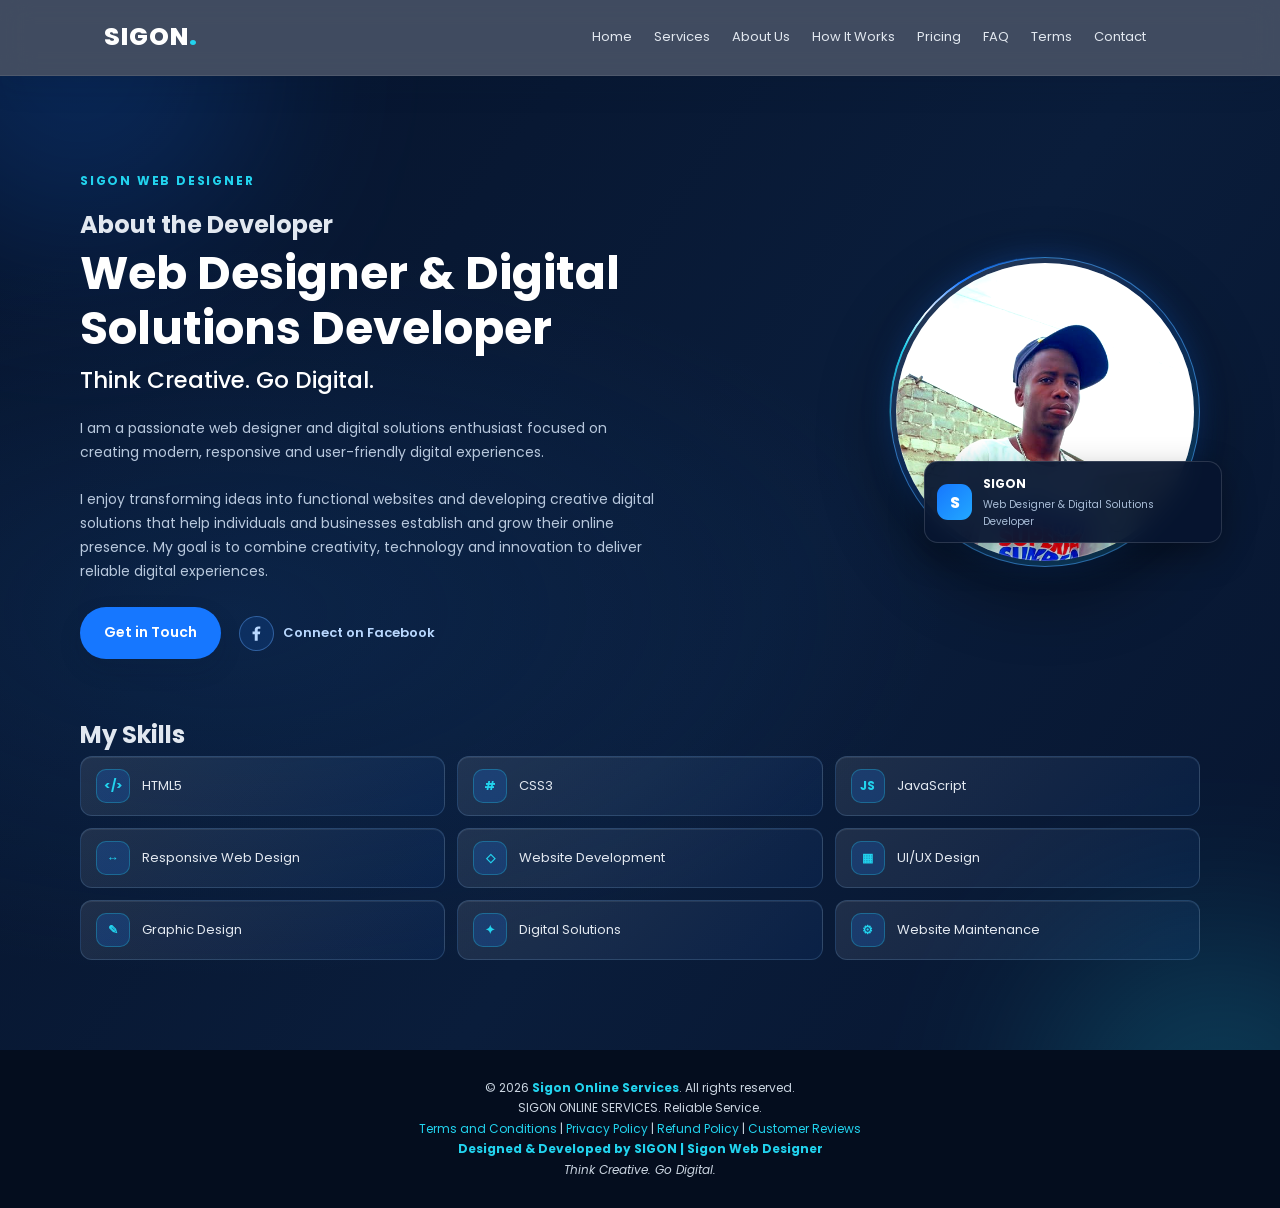
==== about.html @ 39460d13 "push the tasks AND  RECENT CHANGES" ====
<!DOCTYPE html>
<html lang="en">
<head>
    <meta charset="UTF-8">
    <meta name="viewport" content="width=device-width, initial-scale=1.0">
    <title>About Us | SIGON ONLINE SERVICES</title>
    <meta name="description" content="Meet SIGON, Web Designer and Digital Solutions Developer behind Sigon Online Services.">
    <meta name="theme-color" content="#07152f">
    <meta name="mobile-web-app-capable" content="yes">
    <meta name="apple-mobile-web-app-capable" content="yes">
    <meta name="apple-mobile-web-app-status-bar-style" content="black-translucent">
    <link rel="manifest" href="manifest.webmanifest">
    <link rel="icon" type="image/png" sizes="192x192" href="assets/icon-192.png">
    <link rel="apple-touch-icon" href="assets/icon-192.png">
    <link rel="preconnect" href="https://fonts.googleapis.com">
    <link rel="preconnect" href="https://fonts.gstatic.com" crossorigin>
    <link href="https://fonts.googleapis.com/css2?family=Poppins:wght@300;400;500;600;700;800&display=swap" rel="stylesheet">
    <link rel="stylesheet" href="style.css">
</head>
<body>
<header>
    <div class="navbar">
        <a class="logo" href="index.html">SIGON<span>.</span></a>
        <button class="menu-btn" id="menuBtn" aria-label="Toggle navigation" aria-expanded="false">☰</button>
        <nav id="navMenu" class="nav-links" aria-label="Main navigation">
            <a href="index.html">Home</a>
            <a href="services.html">Services</a>
            <a href="about.html" aria-current="page">About Us</a>
            <a href="how-it-works.html">How It Works</a>
            <a href="pricing.html">Pricing</a>
            <a href="faq.html">FAQ</a>
            <a href="terms.html">Terms</a>
            <a href="contact.html">Contact</a>
            <div class="nav-actions">
                <button type="button" class="install-app-button" id="installAppButton" hidden>
                    <svg viewBox="0 0 24 24" aria-hidden="true"><path d="M12 3a1 1 0 0 1 1 1v8.59l2.3-2.3a1 1 0 1 1 1.4 1.42l-4 4a1 1 0 0 1-1.4 0l-4-4a1 1 0 1 1 1.4-1.42l2.3 2.3V4a1 1 0 0 1 1-1ZM5 16a1 1 0 0 1 1 1v2h12v-2a1 1 0 1 1 2 0v3a1 1 0 0 1-1 1H5a1 1 0 0 1-1-1v-3a1 1 0 0 1 1-1Z"/></svg>
                    <span>Install Sigon App</span>
                </button>
            </div>
        </nav>
    </div>
</header>

<main>
    <section class="founder-section" id="about" aria-labelledby="founderTitle">
        <div class="founder-glow founder-glow-one" aria-hidden="true"></div>
        <div class="founder-glow founder-glow-two" aria-hidden="true"></div>
        <div class="founder-wrap">
            <div class="founder-copy">
                <span class="founder-eyebrow">SIGON WEB DESIGNER</span>
                <h1 id="founderTitle">About the Developer</h1>
                <h2>Web Designer &amp; Digital Solutions Developer</h2>
                <p class="founder-quote">Think Creative. Go Digital.</p>
                <p class="founder-description">I am a passionate web designer and digital solutions enthusiast focused on creating modern, responsive and user-friendly digital experiences.</p>
                <p class="founder-description">I enjoy transforming ideas into functional websites and developing creative digital solutions that help individuals and businesses establish and grow their online presence. My goal is to combine creativity, technology and innovation to deliver reliable digital experiences.</p>
                <div class="founder-actions">
                    <a href="contact.html" class="btn btn-primary">Get in Touch</a>
                    <a href="https://www.facebook.com/Nur.backup" target="_blank" rel="noopener noreferrer" class="founder-facebook" aria-label="Visit Ibrahim Alula Makokha on Facebook">
                        <svg viewBox="0 0 24 24" aria-hidden="true"><path d="M13.5 21v-8.2h2.8l.4-3.2h-3.2V7.5c0-.9.3-1.6 1.6-1.6h1.7V3.1c-.3 0-1.4-.1-2.6-.1-2.6 0-4.4 1.6-4.4 4.5v2.1H7v3.2h2.8V21h3.7Z"/></svg>
                        <span>Connect on Facebook</span>
                    </a>
                </div>
            </div>
            <figure class="founder-portrait">
                <div class="founder-photo-frame">
                    <img src="assets/ibrahim-alula-makokha.jpg" alt="Profile photo of SIGON, Web Designer and Digital Solutions Developer" width="526" height="1130">
                </div>
                <figcaption>
                    <span class="founder-caption-mark" aria-hidden="true">S</span>
                    <span><strong>SIGON</strong><small>Web Designer &amp; Digital Solutions Developer</small></span>
                </figcaption>
            </figure>
        </div>
        <div class="developer-skills" aria-label="Technical skills">
            <h2>My Skills</h2>
            <div class="developer-skills-grid">
                <div class="developer-skill"><span aria-hidden="true">&lt;/&gt;</span>HTML5</div>
                <div class="developer-skill"><span aria-hidden="true">#</span>CSS3</div>
                <div class="developer-skill"><span aria-hidden="true">JS</span>JavaScript</div>
                <div class="developer-skill"><span aria-hidden="true">&#8596;</span>Responsive Web Design</div>
                <div class="developer-skill"><span aria-hidden="true">&#9671;</span>Website Development</div>
                <div class="developer-skill"><span aria-hidden="true">&#9638;</span>UI/UX Design</div>
                <div class="developer-skill"><span aria-hidden="true">&#9998;</span>Graphic Design</div>
                <div class="developer-skill"><span aria-hidden="true">&#10022;</span>Digital Solutions</div>
                <div class="developer-skill"><span aria-hidden="true">&#9881;</span>Website Maintenance</div>
            </div>
        </div>
    </section>
</main>

<footer>
    <p>© <span id="year"></span> <strong>Sigon Online Services</strong>. All rights reserved.</p>
    <p>SIGON ONLINE SERVICES. Reliable Service.</p>
    <p><a href="terms.html">Terms and Conditions</a> | <a href="terms.html#privacy-policy">Privacy Policy</a> | <a href="terms.html#refund-policy">Refund Policy</a> | <a href="reviews.html">Customer Reviews</a></p>
    <p><strong>Designed &amp; Developed by SIGON | Sigon Web Designer</strong></p>
    <p><em>Think Creative. Go Digital.</em></p>
</footer>

<dialog class="install-help-dialog" id="installHelpDialog" aria-labelledby="installHelpTitle" aria-describedby="installHelpDescription">
    <div class="install-help-content">
        <button type="button" class="install-help-close" id="installHelpClose" aria-label="Close installation instructions">×</button>
        <span class="install-help-icon" aria-hidden="true">↓</span>
        <h2 id="installHelpTitle">Install Sigon Earn</h2>
        <div id="installHelpDescription"></div>
    </div>
</dialog>

<script src="script.js" defer></script>
</body>
</html>
---- style.css ----
:root {
            --navy: #07152f;
            --blue: #1677ff;
            --cyan: #22d3ee;
            --white: #ffffff;
            --light: #f3f7ff;
            --text: #334155;
        }

        * {
            margin: 0;
            padding: 0;
            box-sizing: border-box;
            scroll-behavior: smooth;
        }

        body {
            font-family: 'Poppins', sans-serif;
            background: linear-gradient(180deg, #f7fbff 0%, #eef6ff 100%);
            color: var(--text);
            line-height: 1.7;
        }

        html.intro-enabled,
        html.intro-enabled body,
        body.intro-active {
            overflow: hidden;
        }

        .welcome-intro {
            position: fixed;
            inset: 0;
            z-index: 2000;
            display: none;
            align-items: center;
            justify-content: center;
            overflow: hidden;
            isolation: isolate;
            color: #fff;
            background:
                radial-gradient(ellipse at 50% 45%, #0c2c50 0%, transparent 48%),
                linear-gradient(135deg, #020611 0%, #06142b 52%, #01040b 100%);
            opacity: 1;
            transition: opacity .4s ease, visibility .4s ease;
        }

        .intro-enabled .welcome-intro {
            display: flex;
        }

        .welcome-intro[hidden] {
            display: none;
        }

        .welcome-intro.is-leaving {
            opacity: 0;
            visibility: hidden;
            pointer-events: none;
        }

        .intro-grid {
            position: absolute;
            inset: -50%;
            z-index: -1;
            opacity: .2;
            background-image:
                linear-gradient(#22d3ee14 1px, transparent 1px),
                linear-gradient(90deg, #22d3ee14 1px, transparent 1px);
            background-size: 58px 58px;
            transform: perspective(520px) rotateX(58deg) scale(1.7);
            transform-origin: center 70%;
            animation: intro-grid-drift 8s linear infinite;
        }

        .intro-beam {
            position: absolute;
            z-index: -1;
            width: 140vw;
            height: 1px;
            background: linear-gradient(90deg, transparent, #22d3eeaa, #1677ff66, transparent);
            box-shadow: 0 0 18px #22d3ee88;
            opacity: 0;
            transform: rotate(-24deg);
            animation: intro-beam-sweep 3.2s ease-in-out infinite;
        }

        .intro-beam-one {
            top: 28%;
            left: -20%;
        }

        .intro-beam-two {
            top: 68%;
            left: -30%;
            animation-delay: 1.3s;
        }

        .intro-particles {
            position: absolute;
            inset: 0;
            overflow: hidden;
            z-index: -1;
        }

        .intro-particles span {
            position: absolute;
            left: var(--particle-x);
            top: var(--particle-y);
            width: var(--particle-size);
            height: var(--particle-size);
            border-radius: 50%;
            background: #65eaff;
            box-shadow: 0 0 10px 2px #22d3ee99;
            opacity: 0;
            animation: intro-particle-float var(--particle-duration) ease-in-out var(--particle-delay) infinite;
        }

        .intro-particles span:nth-child(1) { --particle-x: 9%; --particle-y: 24%; --particle-size: 3px; --particle-duration: 3.4s; --particle-delay: -.3s; }
        .intro-particles span:nth-child(2) { --particle-x: 18%; --particle-y: 72%; --particle-size: 2px; --particle-duration: 4.1s; --particle-delay: -1.7s; }
        .intro-particles span:nth-child(3) { --particle-x: 26%; --particle-y: 38%; --particle-size: 4px; --particle-duration: 3.8s; --particle-delay: -2.2s; }
        .intro-particles span:nth-child(4) { --particle-x: 34%; --particle-y: 83%; --particle-size: 2px; --particle-duration: 4.4s; --particle-delay: -.8s; }
        .intro-particles span:nth-child(5) { --particle-x: 43%; --particle-y: 18%; --particle-size: 3px; --particle-duration: 3.7s; --particle-delay: -1.1s; }
        .intro-particles span:nth-child(6) { --particle-x: 56%; --particle-y: 78%; --particle-size: 3px; --particle-duration: 4.2s; --particle-delay: -2.8s; }
        .intro-particles span:nth-child(7) { --particle-x: 64%; --particle-y: 27%; --particle-size: 2px; --particle-duration: 3.5s; --particle-delay: -1.4s; }
        .intro-particles span:nth-child(8) { --particle-x: 73%; --particle-y: 67%; --particle-size: 4px; --particle-duration: 4.5s; --particle-delay: -.5s; }
        .intro-particles span:nth-child(9) { --particle-x: 82%; --particle-y: 35%; --particle-size: 2px; --particle-duration: 3.9s; --particle-delay: -2.4s; }
        .intro-particles span:nth-child(10) { --particle-x: 91%; --particle-y: 79%; --particle-size: 3px; --particle-duration: 4.3s; --particle-delay: -1.9s; }
        .intro-particles span:nth-child(11) { --particle-x: 13%; --particle-y: 52%; --particle-size: 2px; --particle-duration: 4s; --particle-delay: -2.1s; }
        .intro-particles span:nth-child(12) { --particle-x: 87%; --particle-y: 17%; --particle-size: 3px; --particle-duration: 3.6s; --particle-delay: -.9s; }

        .intro-content {
            position: relative;
            width: min(92vw, 880px);
            padding: 32px 16px;
            text-align: center;
        }

        .intro-logo {
            position: relative;
            z-index: 1;
            color: #fff;
            font-size: clamp(42px, 9vw, 82px);
            font-weight: 800;
            line-height: 1.1;
            letter-spacing: .12em;
            text-shadow: 0 0 18px #1677ff99, 0 0 48px #22d3ee66;
            animation: intro-logo-arrive 1s cubic-bezier(.16, 1, .3, 1) both;
        }

        .intro-logo span {
            color: var(--cyan);
        }

        .intro-orbit {
            position: absolute;
            top: 50%;
            left: 50%;
            width: clamp(210px, 48vw, 490px);
            aspect-ratio: 1;
            border: 1px solid #22d3ee20;
            border-radius: 50%;
            box-shadow: 0 0 38px #1677ff1a, inset 0 0 38px #22d3ee12;
            transform: translate(-50%, -50%) scale(.8);
            animation: intro-orbit-pulse 3s ease-in-out infinite;
        }

        .intro-title {
            display: inline-block;
            max-width: 100%;
            margin-top: 21px;
            overflow: hidden;
            color: #dffaff;
            font-size: clamp(13px, 2.8vw, 21px);
            font-weight: 600;
            line-height: 1.5;
            letter-spacing: .12em;
            white-space: nowrap;
            border-right: 2px solid var(--cyan);
            text-shadow: 0 0 16px #22d3ee66;
            animation: intro-type 1.55s steps(32, end) .45s both, intro-caret .7s step-end infinite;
        }

        .intro-subtitle {
            margin-top: 9px;
            color: #9fb6d3;
            font-size: clamp(12px, 2vw, 16px);
            letter-spacing: .08em;
            opacity: 0;
            animation: intro-subtitle-appear .7s ease 1.35s forwards;
        }

        .intro-loader {
            position: absolute;
            right: 24px;
            bottom: max(28px, env(safe-area-inset-bottom));
            left: 24px;
            width: min(340px, calc(100% - 48px));
            margin: auto;
            color: #9fb6d3;
            font-size: 11px;
            letter-spacing: .08em;
            text-align: center;
        }

        .intro-loader p {
            margin-bottom: 10px;
        }

        .intro-progress {
            height: 3px;
            overflow: hidden;
            border-radius: 5px;
            background: #ffffff20;
            box-shadow: 0 0 12px #1677ff33;
        }

        .intro-progress span {
            display: block;
            width: 0;
            height: 100%;
            border-radius: inherit;
            background: linear-gradient(90deg, #1677ff, #22d3ee);
            box-shadow: 0 0 12px #22d3ee;
        }

        .intro-percent {
            display: block;
            margin-top: 7px;
            color: #dffaff;
            font-variant-numeric: tabular-nums;
        }

        @keyframes intro-grid-drift {
            to { background-position: 0 58px, 58px 0; }
        }

        @keyframes intro-beam-sweep {
            0%, 100% { opacity: 0; transform: translateY(-45px) rotate(-24deg); }
            35%, 65% { opacity: .7; }
            50% { transform: translateY(55px) rotate(-24deg); }
        }

        @keyframes intro-particle-float {
            0%, 100% { opacity: .1; transform: translate3d(0, 10px, 0) scale(.7); }
            50% { opacity: .9; transform: translate3d(12px, -18px, 0) scale(1.2); }
        }

        @keyframes intro-logo-arrive {
            from { opacity: 0; transform: scale(.58); filter: blur(10px); }
            to { opacity: 1; transform: scale(1); filter: blur(0); }
        }

        @keyframes intro-orbit-pulse {
            0%, 100% { opacity: .35; transform: translate(-50%, -50%) scale(.82); }
            50% { opacity: .8; transform: translate(-50%, -50%) scale(1); }
        }

        @keyframes intro-type {
            from { width: 0; }
            to { width: 32ch; }
        }

        @keyframes intro-caret {
            50% { border-color: transparent; }
        }

        @keyframes intro-subtitle-appear {
            from { opacity: 0; transform: translateY(8px); }
            to { opacity: 1; transform: translateY(0); }
        }

        @media (max-width: 540px) {
            .intro-title {
                letter-spacing: .045em;
                animation-duration: 1.55s, .7s;
            }
        }

        @media (prefers-reduced-motion: reduce) {
            .welcome-intro,
            .intro-grid,
            .intro-beam,
            .intro-particles span,
            .intro-logo,
            .intro-orbit,
            .intro-title,
            .intro-subtitle {
                animation: none;
                transition: none;
            }

            .intro-logo {
                opacity: 1;
                transform: none;
                filter: none;
            }

            .intro-title {
                width: auto;
                border-right: 0;
            }

            .intro-subtitle {
                opacity: 1;
                transform: none;
            }
        }

        a {
            text-decoration: none;
        }

        header {
            background: rgba(7, 21, 47, 0.76);
            backdrop-filter: blur(14px);
            -webkit-backdrop-filter: blur(14px);
            color: white;
            position: sticky;
            top: 0;
            z-index: 1000;
            box-shadow: 0 10px 30px rgba(7, 21, 47, 0.12);
            border-bottom: 1px solid rgba(255,255,255,0.08);
        }

        .navbar {
            max-width: 1200px;
            margin: auto;
            padding: 16px 5%;
            display: flex;
            align-items: center;
            justify-content: space-between;
            gap: 20px;
        }

        .logo {
            font-size: 25px;
            font-weight: 800;
            color: white;
            letter-spacing: 1px;
        }

        .logo span {
            color: var(--cyan);
        }

        nav {
            display: flex;
            align-items: center;
            gap: 22px;
        }

        .nav-links {
            display: flex;
            align-items: center;
            gap: 22px;
        }

        .nav-links a {
            color: #e2e8f0;
            font-size: 13px;
            transition: .3s;
        }

        .nav-links a:hover,
        .nav-links a.active {
            color: var(--cyan);
        }

        .nav-actions {
            display: flex;
            align-items: center;
            gap: 12px;
            margin-left: 8px;
        }

        .install-app-button {
            display: inline-flex;
            align-items: center;
            justify-content: center;
            gap: 8px;
            padding: 9px 14px;
            border: 1px solid #22d3ee80;
            border-radius: 999px;
            background: linear-gradient(135deg, #1677ff, #1264d8);
            box-shadow: 0 5px 18px #1677ff33;
            color: #fff;
            font: inherit;
            font-size: 12px;
            font-weight: 600;
            white-space: nowrap;
            cursor: pointer;
            transition: transform .2s ease, box-shadow .2s ease, background .2s ease;
        }

        .install-app-button:hover {
            transform: translateY(-2px);
            background: linear-gradient(135deg, #2586ff, #1677ff);
            box-shadow: 0 8px 24px #1677ff55;
        }

        .install-app-button:focus-visible,
        .install-help-close:focus-visible {
            outline: 3px solid var(--cyan);
            outline-offset: 3px;
        }

        .install-app-button[hidden] {
            display: none !important;
        }

        .install-app-button svg {
            width: 17px;
            height: 17px;
            fill: currentColor;
            flex: 0 0 auto;
        }

        .install-help-dialog {
            width: min(92vw, 430px);
            padding: 0;
            border: 1px solid #6faeff66;
            border-radius: 20px;
            background: #0a1d3b;
            box-shadow: 0 24px 80px #0009, 0 0 34px #1677ff33;
            color: #e2e8f0;
        }

        .install-help-dialog::backdrop {
            background: #020817c9;
            backdrop-filter: blur(5px);
        }

        .install-help-content {
            position: relative;
            padding: 32px;
        }

        .install-help-close {
            position: absolute;
            top: 14px;
            right: 16px;
            width: 36px;
            height: 36px;
            border: 1px solid #ffffff24;
            border-radius: 50%;
            background: #ffffff0d;
            color: #fff;
            font-size: 24px;
            line-height: 1;
            cursor: pointer;
        }

        .install-help-icon {
            display: grid;
            width: 44px;
            height: 44px;
            margin-bottom: 15px;
            place-items: center;
            border-radius: 13px;
            background: linear-gradient(135deg, var(--blue), #0c9bff);
            color: #fff;
            font-size: 28px;
            font-weight: 700;
        }

        .install-help-dialog h2 {
            margin-bottom: 12px;
            color: #fff;
            font-size: 23px;
        }

        .install-help-dialog p {
            color: #c4d2e5;
            font-size: 14px;
        }

        .install-help-dialog ol {
            display: grid;
            gap: 10px;
            margin: 15px 0 0;
            padding-left: 22px;
            color: #e2e8f0;
            font-size: 14px;
        }

        .menu-btn {
            display: none;
            border: 0;
            background: transparent;
            color: white;
            font-size: 28px;
            cursor: pointer;
        }

        .hero {
            min-height: 660px;
            padding: 100px 6% 90px;
            display: flex;
            align-items: center;
            background:
                linear-gradient(135deg, rgba(7, 21, 47, 0.84), rgba(22, 119, 255, 0.25), rgba(7, 21, 47, 0.76)),
                url('https://images.unsplash.com/photo-1500530855697-b586d89ba3ee?auto=format&fit=crop&w=1600&q=80') center/cover no-repeat;
            color: white;
            position: relative;
            overflow: hidden;
        }

        .hero::before {
            content: "";
            position: absolute;
            inset: 0;
            background: radial-gradient(circle at top right, rgba(34, 211, 238, 0.24), transparent 28%);
            pointer-events: none;
        }

        .hero-content {
            position: relative;
            z-index: 1;
            max-width: 1200px;
            width: 100%;
            margin: auto;
        }

        .tag {
            display: inline-block;
            border: 1px solid rgba(34, 211, 238, 0.7);
            background: rgba(8, 17, 30, 0.28);
            color: var(--cyan);
            padding: 8px 18px;
            border-radius: 999px;
            font-size: 12px;
            margin-bottom: 22px;
            letter-spacing: 0.14em;
            text-transform: uppercase;
        }

        .hero h1 {
            max-width: 780px;
            font-size: clamp(38px, 6vw, 68px);
            line-height: 1.12;
            margin-bottom: 22px;
            letter-spacing: -0.04em;
        }

        .hero h1 span {
            color: var(--cyan);
        }

        .hero p {
            max-width: 680px;
            color: rgba(255,255,255,0.88);
            font-size: 18px;
            margin-bottom: 32px;
        }

        .buttons {
            display: flex;
            gap: 14px;
            flex-wrap: wrap;
            margin-bottom: 36px;
        }

        .btn {
            display: inline-flex;
            align-items: center;
            justify-content: center;
            padding: 14px 24px;
            border-radius: 999px;
            font-weight: 600;
            font-size: 14px;
            transition: .3s;
            cursor: pointer;
            box-shadow: 0 10px 24px rgba(7, 21, 47, 0.12);
        }

        .whatsapp-icon {
            width: 20px;
            height: 20px;
            fill: currentColor;
            vertical-align: middle;
        }

        .whatsapp-contact-icon {
            color: #16a34a;
            margin-right: 4px;
        }

        .whatsapp-icon,
        .whatsapp-contact-icon {
            display: none;
        }

        .facebook-link {
            display: inline-flex;
            align-items: center;
            gap: 9px;
            margin-top: 12px;
            background: #1877f2;
            color: white;
        }

        .facebook-link:hover {
            background: #145fc0;
            transform: translateY(-2px);
        }

        .facebook-icon {
            width: 20px;
            height: 20px;
            fill: currentColor;
        }

        .instagram-link {
            display: inline-flex;
            align-items: center;
            gap: 9px;
            margin-top: 12px;
            background: linear-gradient(45deg, #feda75, #fa7e1e, #d62976, #962fbf, #4f5bd5);
            color: white;
        }

        .instagram-link:hover {
            filter: brightness(.9);
            transform: translateY(-2px);
        }

        .instagram-icon {
            width: 20px;
            height: 20px;
            fill: currentColor;
        }

        .btn-primary {
            background: var(--blue);
            color: white;
        }

        .btn-primary:hover {
            background: #0059d6;
            transform: translateY(-2px);
        }

        .btn-outline {
            border: 1px solid #ffffff80;
            color: white;
        }

        .btn-outline:hover {
            background: white;
            color: var(--navy);
        }

        .stats {
            display: grid;
            grid-template-columns: repeat(3, minmax(0, 1fr));
            max-width: 760px;
            margin-top: 30px;
            gap: 18px;
        }

        .stat {
            background: rgba(255,255,255,0.08);
            border: 1px solid rgba(255,255,255,0.12);
            backdrop-filter: blur(8px);
            border-radius: 18px;
            padding: 18px 16px;
            box-shadow: 0 14px 35px rgba(0,0,0,0.12);
        }

        .stat strong {
            display: block;
            font-size: 18px;
            color: var(--cyan);
        }

        .stat span {
            font-size: 12px;
            color: #dfeaf7;
        }

        section {
            padding: 90px 6%;
            scroll-margin-top: 75px;
        }

        .section-head {
            text-align: center;
            max-width: 720px;
            margin: 0 auto 42px;
        }

        .section-head h2 {
            color: var(--navy);
            font-size: clamp(28px, 4vw, 42px);
            margin-bottom: 14px;
            line-height: 1.15;
        }

        .section-head p {
            font-size: 15px;
            color: #64748b;
        }

        .services {
            background: linear-gradient(180deg, #f6f9ff 0%, #eef6ff 100%);
        }

        .service-grid {
            display: grid;
            grid-template-columns: repeat(3, minmax(0, 1fr));
            gap: 26px;
            max-width: 1200px;
            margin: auto;
        }

        .service-card {
            position: relative;
            background: rgba(255,255,255,0.72);
            backdrop-filter: blur(12px);
            padding: 28px 24px 22px;
            border-radius: 22px;
            border: 1px solid rgba(22, 119, 255, 0.10);
            box-shadow: 0 20px 45px rgba(15, 23, 42, 0.06);
            transition: transform .35s ease, box-shadow .35s ease, border-color .35s ease;
        }

        .service-card:hover {
            transform: translateY(-8px);
            box-shadow: 0 24px 48px rgba(22, 119, 255, 0.14);
            border-color: rgba(34, 211, 238, 0.38);
        }

        .service-icon {
            display: grid;
            place-items: center;
            width: 62px;
            height: 62px;
            border-radius: 18px;
            margin-bottom: 18px;
            background: linear-gradient(135deg, rgba(22,119,255,0.12), rgba(34,211,238,0.18));
            font-size: 28px;
            box-shadow: inset 0 0 18px rgba(34, 211, 238, 0.1);
        }

        .service-card h3 {
            color: var(--navy);
            font-size: 20px;
            margin-bottom: 10px;
        }

        .service-card p {
            font-size: 14px;
            color: #4b5a70;
            margin-bottom: 18px;
        }

        .service-card a {
            color: var(--blue);
            font-weight: 600;
            font-size: 13px;
        }

        .service-pricing-note {
            max-width: 1200px;
            margin: 22px auto 0;
            color: #64748b;
            font-size: 12px;
        }

        .features,
        .process {
            background: #fff;
        }

        .feature-grid,
        .process-grid {
            display: grid;
            grid-template-columns: repeat(3, minmax(0, 1fr));
            gap: 24px;
            max-width: 1180px;
            margin: auto;
        }

        .feature-card,
        .process-step {
            background: linear-gradient(180deg, rgba(255,255,255,0.88), rgba(234,244,255,0.9));
            border: 1px solid rgba(22, 119, 255, 0.08);
            border-radius: 24px;
            padding: 28px 22px;
            box-shadow: 0 18px 35px rgba(7, 21, 47, 0.06);
        }

        .feature-icon {
            display: inline-flex;
            width: 58px;
            height: 58px;
            border-radius: 16px;
            align-items: center;
            justify-content: center;
            margin-bottom: 18px;
            background: linear-gradient(135deg, rgba(22,119,255,0.16), rgba(34,211,238,0.18));
            font-size: 24px;
        }

        .feature-card h3,
        .process-step h3 {
            font-size: 22px;
            color: var(--navy);
            margin-bottom: 12px;
        }

        .feature-card p,
        .process-step p {
            color: #4b5a70;
            font-size: 14px;
        }

        .process-step {
            position: relative;
            overflow: hidden;
        }

        .process-step span {
            display: inline-flex;
            align-items: center;
            justify-content: center;
            min-width: 48px;
            height: 48px;
            border-radius: 12px;
            background: linear-gradient(135deg, var(--blue), var(--cyan));
            color: #fff;
            font-size: 14px;
            font-weight: 700;
            margin-bottom: 14px;
            box-shadow: 0 12px 20px rgba(22,119,255,0.22);
        }

        .founder-section {
            position: relative;
            overflow: hidden;
            isolation: isolate;
            background:
                radial-gradient(ellipse at 18% 55%, #123e754d, transparent 48%),
                linear-gradient(125deg, #06132b, #0a1d3b 58%, #07152f);
            color: #e2e8f0;
        }

        .founder-glow {
            position: absolute;
            z-index: -1;
            width: 360px;
            aspect-ratio: 1;
            border-radius: 50%;
            filter: blur(90px);
            opacity: .2;
            pointer-events: none;
        }

        .founder-glow-one {
            top: -190px;
            left: -100px;
            background: #1677ff;
        }

        .founder-glow-two {
            right: -120px;
            bottom: -240px;
            background: #22d3ee;
        }

        .founder-wrap {
            position: relative;
            display: grid;
            grid-template-columns: minmax(0, 1.15fr) minmax(290px, .85fr);
            align-items: center;
            gap: clamp(42px, 8vw, 100px);
            max-width: 1120px;
            margin: auto;
        }

        .founder-copy {
            max-width: 650px;
            transition: opacity .8s ease, transform .8s cubic-bezier(.2, .7, .2, 1);
        }

        .founder-eyebrow {
            display: inline-block;
            margin-bottom: 14px;
            color: var(--cyan);
            font-size: 12px;
            font-weight: 700;
            letter-spacing: .15em;
        }

        .founder-copy h2 {
            margin-bottom: 7px;
            color: #fff;
            font-size: clamp(32px, 4vw, 46px);
            line-height: 1.2;
        }

        .founder-copy h3 {
            margin-bottom: 22px;
            color: #8fc5ff;
            font-size: clamp(19px, 2.4vw, 25px);
            font-weight: 600;
        }

        .founder-quote {
            max-width: 590px;
            margin-bottom: 18px;
            color: #fff;
            font-size: clamp(18px, 2.2vw, 23px);
            font-weight: 500;
            line-height: 1.55;
        }

        .founder-description {
            max-width: 580px;
            margin-bottom: 24px;
            color: #b8c8dd;
            font-size: 14px;
        }

        .founder-values {
            display: grid;
            gap: 9px;
            margin-bottom: 28px;
            color: #dceafe;
            font-size: 13px;
        }

        .founder-values span::before {
            content: "✓";
            margin-right: 10px;
            color: var(--cyan);
            font-weight: 700;
        }

        .founder-actions {
            display: flex;
            align-items: center;
            gap: 18px;
            flex-wrap: wrap;
        }

        .founder-facebook {
            display: inline-flex;
            align-items: center;
            gap: 9px;
            color: #b9d8ff;
            font-size: 13px;
            font-weight: 600;
            transition: color .25s ease, transform .25s ease;
        }

        .founder-facebook:hover {
            color: #fff;
            transform: translateY(-2px);
        }

        .founder-facebook svg {
            width: 35px;
            height: 35px;
            padding: 7px;
            border: 1px solid #65aaff66;
            border-radius: 50%;
            background: #1677ff24;
            fill: currentColor;
        }

        .founder-portrait {
            position: relative;
            width: min(100%, 310px);
            justify-self: end;
            transition: opacity .9s ease .12s, transform .9s cubic-bezier(.2, .7, .2, 1) .12s;
        }

        .founder-photo-frame {
            position: relative;
            isolation: isolate;
            padding: 5px;
            border: 1px solid #46a5ff99;
            border-radius: 50%;
            background: linear-gradient(145deg, #ffffff24, #1677ff25 45%, #22d3ee35);
            box-shadow: 0 24px 70px #0007, 0 0 28px #1677ff4d;
            animation: founder-float 6s ease-in-out infinite;
            transition: box-shadow .35s ease, border-color .35s ease;
        }

        .founder-photo-frame::before {
            position: absolute;
            z-index: 2;
            inset: -2px;
            border: 2px solid transparent;
            border-radius: inherit;
            background: conic-gradient(from 0deg, transparent 0 72%, #22d3ee 82%, #fff 86%, #1677ff 91%, transparent 100%) border-box;
            content: "";
            -webkit-mask: linear-gradient(#fff 0 0) padding-box, linear-gradient(#fff 0 0);
            -webkit-mask-composite: xor;
            mask: linear-gradient(#fff 0 0) padding-box, linear-gradient(#fff 0 0);
            mask-composite: exclude;
            pointer-events: none;
            animation: founder-light-sweep 5s linear infinite;
        }

        .founder-photo-frame::after {
            position: absolute;
            z-index: 1;
            inset: 5px;
            border: 1px solid #ffffff44;
            border-radius: 50%;
            content: "";
            pointer-events: none;
        }

        .founder-photo-frame img {
            display: block;
            width: 100%;
            height: auto;
            aspect-ratio: 1;
            border-radius: 50%;
            object-fit: cover;
            object-position: center 18%;
            filter: brightness(1.05) contrast(1.04) saturate(1.06);
            transition: filter .4s ease, transform .6s cubic-bezier(.2, .7, .2, 1);
        }

        .founder-photo-frame:hover {
            border-color: #8edcff;
            box-shadow: 0 30px 80px #0008, 0 0 42px #1677ff80;
        }

        .founder-photo-frame:hover img {
            filter: brightness(1.08) contrast(1.06) saturate(1.08);
            transform: scale(1.035);
        }

        .founder-portrait figcaption {
            position: absolute;
            right: -22px;
            bottom: 24px;
            display: flex;
            align-items: center;
            gap: 11px;
            max-width: calc(100% - 12px);
            padding: 12px 17px 12px 12px;
            border: 1px solid #ffffff24;
            border-radius: 14px;
            background: #07152feF;
            box-shadow: 0 12px 34px #0005;
            color: #fff;
            backdrop-filter: blur(12px);
        }

        .founder-caption-mark {
            display: grid;
            width: 36px;
            height: 36px;
            place-items: center;
            border-radius: 11px;
            background: linear-gradient(135deg, var(--blue), #22a8ff);
            font-weight: 800;
        }

        .founder-portrait figcaption strong,
        .founder-portrait figcaption small {
            display: block;
        }

        .founder-portrait figcaption strong {
            font-size: 12px;
        }

        .founder-portrait figcaption small {
            margin-top: 2px;
            color: #a9bdd7;
            font-size: 10px;
        }

        .developer-skills {
            position: relative;
            max-width: 1120px;
            margin: 56px auto 0;
        }

        .developer-skills > h3 {
            margin-bottom: 18px;
            color: #fff;
            font-size: 21px;
        }

        .developer-skills-grid {
            display: grid;
            grid-template-columns: repeat(3, minmax(0, 1fr));
            gap: 12px;
        }

        .developer-skill {
            display: flex;
            min-height: 60px;
            align-items: center;
            gap: 12px;
            padding: 12px 15px;
            border: 1px solid rgba(143, 197, 255, 0.18);
            border-radius: 12px;
            background: linear-gradient(135deg, rgba(255,255,255,0.09), rgba(22,119,255,0.08));
            box-shadow: inset 0 1px 0 rgba(255,255,255,0.08);
            color: #e2e8f0;
            font-size: 13px;
            transition: transform .25s ease, border-color .25s ease, background .25s ease;
        }

        .developer-skill:hover {
            transform: translateY(-3px);
            border-color: rgba(34, 211, 238, 0.55);
            background: linear-gradient(135deg, rgba(255,255,255,0.13), rgba(22,119,255,0.16));
        }

        .developer-skill span {
            display: grid;
            width: 34px;
            height: 34px;
            flex: 0 0 34px;
            place-items: center;
            border: 1px solid rgba(34, 211, 238, 0.3);
            border-radius: 10px;
            background: rgba(22, 119, 255, 0.2);
            color: var(--cyan);
            font-size: 12px;
            font-weight: 700;
        }

        .founder-section.reveal-pending .founder-copy {
            opacity: 0;
            transform: translate3d(-28px, 12px, 0);
        }

        .founder-section.reveal-pending .founder-portrait {
            opacity: 0;
            transform: translate3d(24px, 18px, 0) scale(.96);
        }

        .founder-section.is-revealed .founder-copy,
        .founder-section.is-revealed .founder-portrait {
            opacity: 1;
            transform: none;
        }

        @keyframes founder-float {
            0%, 100% { transform: translateY(0); }
            50% { transform: translateY(-8px); }
        }

        @keyframes founder-light-sweep {
            to { transform: rotate(1turn); }
        }

        @media (prefers-reduced-motion: reduce) {
            .founder-photo-frame,
            .founder-photo-frame::before {
                animation: none;
            }

            .founder-copy,
            .founder-portrait,
            .founder-photo-frame img,
            .founder-facebook {
                transition: none;
            }
        }

        .terms-intro-screen {
            position: relative;
            display: grid;
            place-items: center;
            height: 70vh;
            min-height: 420px;
            overflow: hidden;
            background: var(--navy);
            border-bottom: 1px solid rgba(255, 255, 255, 0.1);
            transition: opacity 0.8s ease, transform 0.8s ease, visibility 0.8s ease;
        }

        .terms-intro-screen.is-hidden {
            opacity: 0;
            visibility: hidden;
            transform: translateY(-18px);
            pointer-events: none;
        }

        .terms-intro-video {
            position: absolute;
            inset: 0;
            width: 100%;
            height: 100%;
            object-fit: cover;
            filter: saturate(1.05) brightness(0.6) contrast(1.05);
        }

        .terms-intro-overlay {
            position: absolute;
            inset: 0;
            background: linear-gradient(135deg, rgba(7, 21, 47, 0.82), rgba(22, 119, 255, 0.3), rgba(34, 211, 238, 0.2));
        }

        .terms-intro-content {
            position: relative;
            z-index: 1;
            max-width: 820px;
            padding: 20px clamp(20px, 4vw, 40px);
            text-align: center;
            color: white;
            animation: welcome-rise 1s ease both;
        }

        .terms-kicker {
            margin-bottom: 18px;
            color: var(--cyan);
            font-weight: 700;
            letter-spacing: 0.25em;
            font-size: 12px;
        }

        .terms-intro-content h1 {
            margin: 0 0 16px;
            font-size: clamp(34px, 5vw, 64px);
            line-height: 1.08;
            color: white;
        }

        .terms-intro-subtitle {
            margin: 0 auto;
            max-width: 620px;
            color: rgba(255, 255, 255, 0.9);
            font-size: clamp(14px, 2vw, 18px);
        }

        .back-button {
            position: absolute;
            top: 28px;
            left: clamp(18px, 3vw, 36px);
            z-index: 2;
            display: inline-flex;
            align-items: center;
            gap: 8px;
            padding: 11px 18px;
            border: 1px solid rgba(255, 255, 255, 0.2);
            border-radius: 50px;
            background: rgba(7, 21, 47, 0.45);
            backdrop-filter: blur(8px);
            color: white;
            font: inherit;
            font-size: 14px;
            font-weight: 600;
            cursor: pointer;
            transition: transform 0.2s ease, background 0.2s ease;
        }

        .back-button:hover {
            transform: translateX(-2px);
            background: rgba(7, 21, 47, 0.62);
        }

        .back-arrow {
            font-size: 28px;
            line-height: 1;
            color: var(--cyan);
        }

        @keyframes welcome-rise {
            0% {
                opacity: 0;
                transform: translateY(28px) scale(0.96);
            }
            100% {
                opacity: 1;
                transform: translateY(0) scale(1);
            }
        }

        .terms-section {
            background: #f8fbff;
        }

        .terms-shell {
            max-width: 1100px;
            margin: 0 auto;
            background: white;
            border: 1px solid #dfeaf7;
            border-radius: 18px;
            padding: clamp(22px, 4vw, 40px);
            box-shadow: 0 18px 45px rgba(15, 23, 42, 0.05);
        }

        .terms-lead {
            margin-bottom: 28px;
            color: var(--navy);
            font-size: 15px;
        }

        .terms-shell p,
        .terms-shell li {
            color: #334155;
            font-size: 14px;
            line-height: 1.75;
        }

        .terms-block {
            margin-bottom: 28px;
            padding-bottom: 18px;
            border-bottom: 1px solid #e2e8f0;
        }

        .terms-block:last-of-type {
            margin-bottom: 0;
            border-bottom: none;
            padding-bottom: 0;
        }

        .terms-block h3 {
            margin-bottom: 12px;
            color: var(--navy);
            font-size: 20px;
        }

        .terms-shell ul {
            margin: 12px 0 14px 20px;
            padding-left: 20px;
        }

        .terms-shell li {
            margin-bottom: 6px;
        }

        .terms-signoff {
            margin-top: 20px;
            padding-top: 14px;
            border-top: 1px solid #e2e8f0;
        }

        .terms-signoff p {
            margin: 0;
        }

        footer a {
            color: var(--cyan);
            text-decoration: none;
        }

        footer a:hover {
            text-decoration: underline;
        }

        .contact {
            background: var(--light);
        }

        .contact-wrap {
            max-width: 1000px;
            margin: auto;
            display: grid;
            grid-template-columns: 1fr 1fr;
            gap: 30px;
        }

        .contact-info,
        .contact-form {
            padding: 30px;
            border-radius: 15px;
            background: white;
            border: 1px solid #e2e8f0;
        }

        .contact-info h3,
        .contact-form h3 {
            color: var(--navy);
            margin-bottom: 18px;
        }

        .contact-info p {
            font-size: 14px;
            margin-bottom: 15px;
            overflow-wrap: anywhere;
        }

        .contact-form input,
        .contact-form select,
        .contact-form textarea {
            width: 100%;
            padding: 13px;
            border: 1px solid #cbd5e1;
            border-radius: 7px;
            margin-bottom: 14px;
            font: inherit;
            font-size: 13px;
            background: white;
        }

        .contact-form textarea {
            resize: vertical;
            min-height: 110px;
        }

        .contact-form button {
            width: 100%;
            border: none;
        }

        .note {
            color: #64748b;
            font-size: 11px;
            margin-top: 12px;
        }

        footer {
            background: #040d1e;
            color: #cbd5e1;
            text-align: center;
            padding: 28px 5%;
            font-size: 12px;
        }

        footer strong {
            color: var(--cyan);
        }

        .whatsapp-float {
            position: fixed;
            right: 20px;
            bottom: 20px;
            z-index: 999;
            background: #16a34a;
            color: white;
            padding: 13px 18px;
            border-radius: 50px;
            box-shadow: 0 5px 20px #0003;
            font-size: 13px;
            font-weight: 700;
            display: inline-flex;
            align-items: center;
            gap: 9px;
        }

        .whatsapp-float svg {
            width: 21px;
            height: 21px;
            fill: currentColor;
            flex: 0 0 auto;
        }

        @media (max-width: 850px) {
            .menu-btn {
                display: block;
            }

            nav {
                display: none;
                position: absolute;
                top: 68px;
                left: 0;
                width: 100%;
                background: rgba(7, 21, 47, 0.96);
                padding: 22px;
                flex-direction: column;
                align-items: flex-start;
                gap: 18px;
                border-top: 1px solid rgba(255,255,255,0.08);
                box-shadow: 0 18px 30px rgba(7,21,47,0.24);
            }

            nav.open {
                display: flex;
            }

            .nav-links,
            .nav-actions {
                width: 100%;
                display: flex;
                flex-direction: column;
                align-items: flex-start;
                gap: 12px;
                margin-left: 0;
            }

            nav .install-app-button {
                width: 100%;
                justify-content: flex-start;
                padding: 12px 14px;
                font-size: 14px;
            }

            .service-grid,
            .feature-grid,
            .process-grid {
                grid-template-columns: repeat(2, minmax(0, 1fr));
            }

            .founder-wrap,
            .contact-wrap {
                grid-template-columns: 1fr;
            }

            .founder-wrap {
                gap: 38px;
            }

            .founder-portrait {
                width: min(100%, 360px);
                justify-self: center;
            }

            .developer-skills-grid {
                grid-template-columns: repeat(2, minmax(0, 1fr));
            }
        }

        @media (max-width: 540px) {
            .hero {
                min-height: auto;
                padding-top: 70px;
                padding-bottom: 60px;
            }

            .hero p {
                font-size: 14px;
            }

            .service-grid,
            .feature-grid,
            .process-grid {
                grid-template-columns: 1fr;
            }

            .stats {
                grid-template-columns: 1fr;
                gap: 10px;
            }

            .stat strong {
                font-size: 17px;
            }

            section {
                padding: 60px 5%;
            }

            .founder-portrait figcaption {
                right: -6px;
                bottom: 16px;
            }

            .founder-actions {
                gap: 14px;
            }

            .developer-skills-grid {
                grid-template-columns: 1fr;
            }

            .install-help-content {
                padding: 27px 23px;
            }
        }

        .pricing-page {
            background: #f3f7ff;
        }

        .pricing-hero {
            min-height: 530px;
            padding-top: 82px;
            padding-bottom: 78px;
            background-image:
                linear-gradient(135deg, rgba(7, 21, 47, 0.9), rgba(22, 119, 255, 0.24), rgba(7, 21, 47, 0.86)),
                url('https://images.unsplash.com/photo-1500530855697-b586d89ba3ee?auto=format&fit=crop&w=1600&q=80');
        }

        .pricing-hero h1 {
            max-width: 900px;
            margin-bottom: 12px;
            font-size: clamp(42px, 6vw, 72px);
        }

        .pricing-hero .pricing-hero-subtitle {
            margin-bottom: 14px;
            color: var(--cyan);
            font-size: clamp(19px, 2.5vw, 26px);
            font-weight: 600;
        }

        .pricing-hero p:not(.pricing-hero-subtitle) {
            max-width: 780px;
            margin-bottom: 20px;
            font-size: 15px;
        }

        .pricing-hero-notice {
            max-width: 800px;
            margin-bottom: 26px;
            padding: 12px 16px;
            border: 1px solid rgba(255,255,255,0.22);
            border-radius: 10px;
            background: rgba(5, 16, 36, 0.46);
            color: #e9f4ff;
            font-size: 12px;
            backdrop-filter: blur(8px);
        }

        .pricing-home-button {
            padding: 11px 20px;
            font-size: 13px;
        }

        .pricing-catalog,
        .pricing-faq {
            background: linear-gradient(180deg, #f7faff 0%, #edf5ff 100%);
        }

        .pricing-section-head {
            max-width: 1200px;
            margin: 0 auto 30px;
        }

        .pricing-eyebrow {
            display: inline-block;
            margin-bottom: 8px;
            color: var(--blue);
            font-size: 11px;
            font-weight: 700;
            letter-spacing: .12em;
        }

        .pricing-section-head h2,
        .pricing-contact h2 {
            color: var(--navy);
            font-size: clamp(27px, 4vw, 38px);
            line-height: 1.2;
        }

        .pricing-section-head p {
            margin-top: 9px;
            color: #5c6e86;
            font-size: 14px;
        }

        .pricing-tools {
            display: grid;
            gap: 18px;
            max-width: 1200px;
            margin: 0 auto 22px;
        }

        .pricing-search {
            display: flex;
            width: min(100%, 460px);
            min-height: 50px;
            align-items: center;
            gap: 10px;
            padding: 0 14px;
            border: 1px solid #d5e2f1;
            border-radius: 12px;
            background: rgba(255,255,255,0.9);
            box-shadow: 0 8px 24px rgba(7,21,47,0.04);
        }

        .pricing-search-icon {
            color: #71839b;
            font-size: 25px;
            line-height: 1;
        }

        .pricing-search input {
            width: 100%;
            min-width: 0;
            border: 0;
            outline: 0;
            background: transparent;
            color: var(--navy);
            font: inherit;
            font-size: 14px;
        }

        .pricing-search:focus-within {
            border-color: var(--blue);
            box-shadow: 0 0 0 3px rgba(22,119,255,0.12);
        }

        .pricing-clear-search {
            width: 30px;
            height: 30px;
            flex: 0 0 30px;
            border: 0;
            border-radius: 50%;
            background: #eaf2fc;
            color: var(--navy);
            font-size: 21px;
            line-height: 1;
            cursor: pointer;
        }

        .pricing-filters {
            display: flex;
            flex-wrap: wrap;
            gap: 9px;
        }

        .pricing-filter {
            min-height: 40px;
            padding: 8px 14px;
            border: 1px solid #d7e3f0;
            border-radius: 999px;
            background: rgba(255,255,255,0.78);
            color: #34445a;
            font: inherit;
            font-size: 12px;
            font-weight: 500;
            cursor: pointer;
            transition: color .2s ease, background .2s ease, border-color .2s ease, transform .2s ease;
        }

        .pricing-filter:hover {
            transform: translateY(-1px);
            border-color: #9dc9ff;
        }

        .pricing-filter[aria-pressed="true"] {
            border-color: var(--navy);
            background: var(--navy);
            color: #fff;
        }

        .pricing-results {
            max-width: 1200px;
            margin: 0 auto 14px;
            color: #667991;
            font-size: 12px;
        }

        .pricing-grid {
            display: grid;
            grid-template-columns: repeat(3, minmax(0, 1fr));
            gap: 18px;
            max-width: 1200px;
            margin: 0 auto;
        }

        .pricing-card {
            position: relative;
            display: flex;
            min-width: 0;
            min-height: 310px;
            flex-direction: column;
            align-items: flex-start;
            padding: 22px;
            border: 1px solid rgba(89, 143, 201, 0.18);
            border-radius: 16px;
            background: linear-gradient(145deg, rgba(255,255,255,0.94), rgba(239,247,255,0.78));
            box-shadow: 0 14px 34px rgba(7,21,47,0.07);
            backdrop-filter: blur(12px);
            transition: transform .25s ease, box-shadow .25s ease, border-color .25s ease;
        }

        .pricing-price-badge,
        .service-price-badge {
            display: inline-flex;
            max-width: 64%;
            min-height: 30px;
            align-items: center;
            justify-content: center;
            padding: 6px 10px;
            border: 1px solid rgba(255,255,255,0.48);
            border-radius: 999px;
            background: linear-gradient(120deg, #1677ff, #22d3ee);
            box-shadow: 0 7px 18px rgba(22,119,255,0.22), inset 0 1px 0 rgba(255,255,255,0.35);
            color: #06132b;
            font-size: 11px;
            font-weight: 700;
            line-height: 1.25;
            text-align: center;
        }

        .pricing-price-badge {
            position: absolute;
            top: 18px;
            right: 18px;
        }

        .service-price-badge {
            position: absolute;
            top: 18px;
            right: 16px;
            z-index: 1;
            font-size: 10px;
        }

        .pricing-card:hover {
            transform: translateY(-5px);
            border-color: rgba(34, 211, 238, 0.55);
            box-shadow: 0 20px 44px rgba(7,21,47,0.13);
        }

        .pricing-card-icon {
            display: grid;
            width: 48px;
            height: 48px;
            margin-bottom: 16px;
            place-items: center;
            border: 1px solid rgba(34,211,238,0.34);
            border-radius: 13px;
            background: linear-gradient(135deg, rgba(22,119,255,0.12), rgba(34,211,238,0.18));
            color: var(--blue);
        }

        .pricing-card-icon svg {
            width: 25px;
            height: 25px;
            fill: none;
            stroke: currentColor;
            stroke-linecap: round;
            stroke-linejoin: round;
            stroke-width: 1.6;
        }

        .pricing-card-category {
            margin-bottom: 6px;
            color: #1677ff;
            font-size: 10px;
            font-weight: 700;
            letter-spacing: .08em;
            text-transform: uppercase;
        }

        .pricing-card h3 {
            margin-bottom: 8px;
            color: var(--navy);
            font-size: 17px;
            line-height: 1.35;
        }

        .pricing-card-description {
            color: #5b6b80;
            font-size: 12px;
            line-height: 1.65;
        }

        .pricing-card-price {
            display: grid;
            gap: 1px;
            width: 100%;
            margin: 18px 0 14px;
            padding-top: 12px;
            border-top: 1px solid #e1eaf4;
        }

        .pricing-card-price span {
            color: #718198;
            font-size: 10px;
        }

        .pricing-card-price strong {
            color: var(--navy);
            font-size: 17px;
        }

        .pricing-request-button {
            display: inline-flex;
            width: 100%;
            min-height: 44px;
            align-items: center;
            justify-content: center;
            margin-top: auto;
            padding: 10px 12px;
            border: 1px solid var(--blue);
            border-radius: 9px;
            background: var(--blue);
            color: #fff;
            font-size: 12px;
            font-weight: 600;
            transition: background .2s ease, transform .2s ease, box-shadow .2s ease;
        }

        .pricing-request-button:hover {
            transform: translateY(-1px);
            background: #075fd2;
            box-shadow: 0 8px 18px rgba(22,119,255,0.24);
        }

        .pricing-empty-state {
            grid-column: 1 / -1;
            padding: 32px 10px;
            color: #52657d;
            text-align: center;
        }

        .pricing-fees-note {
            display: flex;
            max-width: 1200px;
            align-items: flex-start;
            gap: 13px;
            margin: 28px auto 0;
            padding: 18px;
            border: 1px solid #b9d8f6;
            border-radius: 12px;
            background: rgba(232,244,255,0.78);
        }

        .pricing-note-icon {
            display: grid;
            width: 27px;
            height: 27px;
            flex: 0 0 27px;
            place-items: center;
            border-radius: 50%;
            background: var(--blue);
            color: #fff;
            font-size: 14px;
            font-weight: 700;
        }

        .pricing-fees-note p {
            color: #3c526d;
            font-size: 12px;
        }

        .pricing-fees-note strong {
            color: var(--navy);
        }

        .pricing-faq {
            background: #fff;
        }

        .pricing-faq-list {
            display: grid;
            max-width: 920px;
            gap: 10px;
            margin: auto;
        }

        .pricing-faq-item {
            border: 1px solid #e0e9f3;
            border-radius: 10px;
            background: #fbfdff;
            transition: border-color .2s ease, box-shadow .2s ease;
        }

        .pricing-faq-item[open] {
            border-color: #a9d8f7;
            box-shadow: 0 9px 24px rgba(7,21,47,0.05);
        }

        .pricing-faq-item summary {
            position: relative;
            padding: 16px 48px 16px 18px;
            color: var(--navy);
            font-size: 14px;
            font-weight: 600;
            cursor: pointer;
            list-style: none;
        }

        .pricing-faq-item summary::-webkit-details-marker {
            display: none;
        }

        .pricing-faq-item summary::after {
            position: absolute;
            top: 50%;
            right: 18px;
            color: var(--blue);
            content: "+";
            font-size: 22px;
            transform: translateY(-50%);
        }

        .pricing-faq-item[open] summary::after {
            content: "−";
        }

        .pricing-faq-item p {
            padding: 0 18px 17px;
            color: #5b6b80;
            font-size: 13px;
        }

        .pricing-contact {
            padding: 58px 6%;
            background: linear-gradient(120deg, #06132b, #0b2b50 65%, #07152f);
            color: #fff;
        }

        .pricing-contact-inner {
            display: flex;
            max-width: 1120px;
            align-items: center;
            justify-content: space-between;
            gap: 32px;
            margin: auto;
        }

        .pricing-contact .pricing-eyebrow {
            color: var(--cyan);
        }

        .pricing-contact h2 {
            color: #fff;
        }

        .pricing-contact p {
            max-width: 680px;
            margin-top: 10px;
            color: #c7d7e9;
            font-size: 14px;
        }

        .pricing-contact-button {
            flex: 0 0 auto;
            border-radius: 9px;
            white-space: normal;
            text-align: center;
        }

        .pricing-page .install-help-dialog h2 {
            color: #fff;
        }

        .visually-hidden {
            position: absolute;
            width: 1px;
            height: 1px;
            overflow: hidden;
            clip: rect(0, 0, 0, 0);
            white-space: nowrap;
            clip-path: inset(50%);
        }

        @media (max-width: 850px) {
            .pricing-grid {
                grid-template-columns: repeat(2, minmax(0, 1fr));
            }

            .pricing-contact-inner {
                align-items: flex-start;
                flex-direction: column;
            }
        }

        @media (max-width: 540px) {
            .pricing-hero {
                min-height: auto;
                padding: 64px 5% 52px;
            }

            .pricing-hero h1 {
                font-size: clamp(38px, 11vw, 50px);
            }

            .pricing-grid {
                grid-template-columns: 1fr;
            }

            .pricing-card {
                min-height: 285px;
                padding-top: 60px;
            }

            .service-price-badge {
                top: 13px;
                right: 12px;
                max-width: 65%;
                font-size: 9px;
            }

            .pricing-filters {
                gap: 7px;
            }

            .pricing-filter {
                padding-inline: 11px;
                font-size: 11px;
            }

            .pricing-contact {
                padding: 48px 5%;
            }

            .pricing-contact-button {
                width: 100%;
            }
        }

        .how-page {
            background: #f3f7ff;
        }

        .how-hero {
            min-height: 430px;
            padding-top: 74px;
            padding-bottom: 70px;
            background-image:
                linear-gradient(135deg, rgba(7, 21, 47, 0.9), rgba(22, 119, 255, 0.22), rgba(7, 21, 47, 0.86)),
                url('https://images.unsplash.com/photo-1500530855697-b586d89ba3ee?auto=format&fit=crop&w=1600&q=80');
        }

        .how-hero h1 {
            margin-bottom: 12px;
            font-size: clamp(42px, 6vw, 70px);
        }

        .how-hero .how-hero-subtitle {
            max-width: 760px;
            margin-bottom: 25px;
            color: #e8f7ff;
            font-size: clamp(17px, 2.4vw, 23px);
            font-weight: 500;
        }

        .how-hero-button {
            padding: 12px 20px;
            font-size: 13px;
        }

        .how-process {
            background:
                radial-gradient(ellipse at 8% 12%, rgba(34,211,238,0.12), transparent 28%),
                linear-gradient(180deg, #f8fbff 0%, #edf5ff 100%);
        }

        .how-section-head {
            max-width: 760px;
            margin: 0 auto 42px;
            text-align: center;
        }

        .how-eyebrow {
            display: inline-block;
            margin-bottom: 9px;
            color: var(--blue);
            font-size: 11px;
            font-weight: 700;
            letter-spacing: .12em;
        }

        .how-section-head h2,
        .how-contact h2 {
            color: var(--navy);
            font-size: clamp(27px, 4vw, 38px);
            line-height: 1.2;
        }

        .how-section-head > p {
            margin-top: 11px;
            color: #63748b;
            font-size: 14px;
        }

        .how-steps {
            position: relative;
            display: grid;
            max-width: 930px;
            gap: 20px;
            margin: auto;
            padding: 6px 0;
            list-style: none;
        }

        .how-steps::before {
            position: absolute;
            top: 38px;
            bottom: 38px;
            left: 30px;
            width: 2px;
            background: linear-gradient(180deg, var(--cyan), #1677ff 55%, rgba(22,119,255,0.16));
            content: "";
        }

        .how-step {
            position: relative;
            display: grid;
            grid-template-columns: 62px minmax(0, 1fr);
            align-items: center;
            gap: 19px;
        }

        .how-step-marker {
            position: relative;
            z-index: 1;
            display: grid;
            width: 62px;
            height: 62px;
            place-items: center;
            border: 3px solid #f4f9ff;
            border-radius: 50%;
            background: linear-gradient(145deg, #1677ff, #0b427d 75%);
            box-shadow: 0 8px 22px rgba(7,21,47,0.2), 0 0 0 1px rgba(34,211,238,0.34);
            color: #fff;
        }

        .how-step-marker svg {
            width: 25px;
            height: 25px;
            fill: none;
            stroke: currentColor;
            stroke-linecap: round;
            stroke-linejoin: round;
            stroke-width: 1.7;
        }

        .how-step-marker span {
            position: absolute;
            right: -7px;
            bottom: -5px;
            display: grid;
            width: 23px;
            height: 23px;
            place-items: center;
            border: 2px solid #f3f8ff;
            border-radius: 50%;
            background: var(--cyan);
            color: var(--navy);
            font-size: 9px;
            font-weight: 800;
        }

        .how-step-card {
            padding: 21px 24px;
            border: 1px solid rgba(111,157,204,0.22);
            border-radius: 14px;
            background: linear-gradient(135deg, rgba(255,255,255,0.86), rgba(238,247,255,0.74));
            box-shadow: 0 12px 32px rgba(7,21,47,0.07), inset 0 1px 0 rgba(255,255,255,0.9);
            backdrop-filter: blur(12px);
            animation: how-step-reveal .65s cubic-bezier(.2,.7,.2,1) both;
            transition: transform .25s ease, box-shadow .25s ease, border-color .25s ease;
        }

        .how-step-card:hover {
            transform: translateX(4px);
            border-color: rgba(34,211,238,0.55);
            box-shadow: 0 17px 38px rgba(7,21,47,0.11), inset 0 1px 0 rgba(255,255,255,0.95);
        }

        .how-step:nth-child(2) .how-step-card { animation-delay: .08s; }
        .how-step:nth-child(3) .how-step-card { animation-delay: .16s; }
        .how-step:nth-child(4) .how-step-card { animation-delay: .24s; }
        .how-step:nth-child(5) .how-step-card { animation-delay: .32s; }
        .how-step:nth-child(6) .how-step-card { animation-delay: .4s; }

        .how-step-label {
            margin-bottom: 4px;
            color: var(--blue);
            font-size: 10px;
            font-weight: 700;
            letter-spacing: .12em;
        }

        .how-step-card h3 {
            margin-bottom: 6px;
            color: var(--navy);
            font-size: 19px;
        }

        .how-step-card > p:not(.how-step-label) {
            color: #566a82;
            font-size: 13px;
        }

        .how-step-card a {
            display: inline-flex;
            align-items: center;
            gap: 7px;
            margin-top: 10px;
            color: #075fd2;
            font-size: 12px;
            font-weight: 700;
        }

        .how-step-card a span {
            transition: transform .2s ease;
        }

        .how-step-card a:hover span {
            transform: translateX(3px);
        }

        .how-contact {
            padding: 60px 6%;
            background: linear-gradient(120deg, #06132b, #0b2b50 65%, #07152f);
            color: #fff;
        }

        .how-contact-inner {
            display: flex;
            max-width: 1100px;
            align-items: center;
            justify-content: space-between;
            gap: 30px;
            margin: auto;
        }

        .how-contact .how-eyebrow {
            color: var(--cyan);
        }

        .how-contact h2 {
            color: #fff;
        }

        .how-contact p {
            max-width: 640px;
            margin-top: 9px;
            color: #c6d6e8;
            font-size: 14px;
        }

        .how-contact-actions {
            display: flex;
            flex-wrap: wrap;
            gap: 11px;
        }

        .how-contact-actions .btn {
            border-radius: 9px;
            font-size: 12px;
        }

        @keyframes how-step-reveal {
            from { opacity: 0; transform: translateY(12px); }
            to { opacity: 1; transform: translateY(0); }
        }

        @media (max-width: 700px) {
            .how-contact-inner {
                align-items: flex-start;
                flex-direction: column;
            }
        }

        @media (max-width: 540px) {
            .how-hero {
                min-height: auto;
                padding: 64px 5% 56px;
            }

            .how-process {
                padding: 58px 5%;
            }

            .how-section-head {
                margin-bottom: 30px;
                text-align: left;
            }

            .how-steps {
                gap: 15px;
            }

            .how-steps::before {
                top: 30px;
                bottom: 30px;
                left: 23px;
            }

            .how-step {
                grid-template-columns: 48px minmax(0, 1fr);
                gap: 12px;
            }

            .how-step-marker {
                width: 48px;
                height: 48px;
            }

            .how-step-marker svg {
                width: 21px;
                height: 21px;
            }

            .how-step-marker span {
                right: -6px;
                bottom: -5px;
                width: 20px;
                height: 20px;
                font-size: 8px;
            }

            .how-step-card {
                padding: 17px 16px;
            }

            .how-step-card h3 {
                font-size: 17px;
            }

            .how-contact {
                padding: 48px 5%;
            }

            .how-contact-actions {
                width: 100%;
            }

            .how-contact-actions .btn {
                flex: 1 1 140px;
            }
        }

        @media (prefers-reduced-motion: reduce) {
            .how-step-card {
                animation: none;
                transition: none;
            }
        }

        .faq-page {
            background: #f3f7ff;
        }

        .faq-hero {
            min-height: 390px;
            padding-top: 72px;
            padding-bottom: 66px;
            background-image:
                linear-gradient(135deg, rgba(7, 21, 47, 0.9), rgba(22, 119, 255, 0.22), rgba(7, 21, 47, 0.87)),
                url('https://images.unsplash.com/photo-1500530855697-b586d89ba3ee?auto=format&fit=crop&w=1600&q=80');
        }

        .faq-hero h1 {
            max-width: 930px;
            margin-bottom: 12px;
            font-size: clamp(36px, 5.5vw, 64px);
        }

        .faq-hero .faq-hero-subtitle {
            margin-bottom: 0;
            color: #e7f7ff;
            font-size: clamp(16px, 2.2vw, 22px);
        }

        .faq-content {
            min-height: 520px;
            padding-top: 72px;
            background:
                radial-gradient(ellipse at 92% 10%, rgba(34,211,238,0.12), transparent 25%),
                linear-gradient(180deg, #f8fbff 0%, #edf5ff 100%);
        }

        .faq-content-head {
            display: flex;
            max-width: 1060px;
            align-items: flex-end;
            justify-content: space-between;
            gap: 25px;
            margin: 0 auto 24px;
        }

        .faq-eyebrow {
            display: inline-block;
            margin-bottom: 8px;
            color: var(--blue);
            font-size: 11px;
            font-weight: 700;
            letter-spacing: .12em;
        }

        .faq-content-head h2,
        .faq-contact h2 {
            color: var(--navy);
            font-size: clamp(27px, 4vw, 37px);
            line-height: 1.2;
        }

        .faq-search {
            display: flex;
            width: min(100%, 370px);
            min-height: 49px;
            flex: 0 1 370px;
            align-items: center;
            gap: 10px;
            padding: 0 13px;
            border: 1px solid #d5e2f1;
            border-radius: 12px;
            background: rgba(255,255,255,0.9);
            box-shadow: 0 8px 24px rgba(7,21,47,0.04);
        }

        .faq-search:focus-within {
            border-color: var(--blue);
            box-shadow: 0 0 0 3px rgba(22,119,255,0.12);
        }

        .faq-search-icon {
            color: #71839b;
            font-size: 25px;
            line-height: 1;
        }

        .faq-search input {
            width: 100%;
            min-width: 0;
            border: 0;
            outline: 0;
            background: transparent;
            color: var(--navy);
            font: inherit;
            font-size: 13px;
        }

        .faq-search button {
            width: 30px;
            height: 30px;
            flex: 0 0 30px;
            border: 0;
            border-radius: 50%;
            background: #eaf2fc;
            color: var(--navy);
            font-size: 21px;
            line-height: 1;
            cursor: pointer;
        }

        .faq-search button[hidden] {
            display: none;
        }

        .faq-filters {
            display: flex;
            max-width: 1060px;
            flex-wrap: wrap;
            gap: 8px;
            margin: 0 auto 18px;
        }

        .faq-filter {
            min-height: 39px;
            padding: 8px 13px;
            border: 1px solid #d7e3f0;
            border-radius: 999px;
            background: rgba(255,255,255,0.82);
            color: #34445a;
            font: inherit;
            font-size: 11px;
            font-weight: 500;
            cursor: pointer;
            transition: transform .2s ease, color .2s ease, background .2s ease, border-color .2s ease;
        }

        .faq-filter:hover {
            transform: translateY(-1px);
            border-color: #9dc9ff;
        }

        .faq-filter[aria-pressed="true"] {
            border-color: var(--navy);
            background: var(--navy);
            color: #fff;
        }

        .faq-results {
            max-width: 1060px;
            margin: 0 auto 10px;
            color: #6a7c92;
            font-size: 11px;
        }

        .faq-list {
            display: grid;
            max-width: 1060px;
            gap: 10px;
            margin: auto;
        }

        .faq-item {
            display: grid;
            grid-template-columns: 43px minmax(0, 1fr);
            align-items: start;
            gap: 14px;
            padding: 16px 18px;
            border: 1px solid rgba(100,148,194,0.2);
            border-radius: 13px;
            background: linear-gradient(135deg, rgba(255,255,255,0.91), rgba(240,248,255,0.76));
            box-shadow: 0 9px 24px rgba(7,21,47,0.05), inset 0 1px 0 rgba(255,255,255,0.85);
            backdrop-filter: blur(10px);
            transition: transform .22s ease, border-color .22s ease, box-shadow .22s ease;
        }

        .faq-item[data-open="true"] {
            border-color: rgba(34,211,238,0.55);
            box-shadow: 0 13px 30px rgba(7,21,47,0.08), inset 0 1px 0 rgba(255,255,255,0.92);
        }

        .faq-item-icon {
            display: grid;
            width: 40px;
            height: 40px;
            place-items: center;
            border: 1px solid rgba(34,211,238,0.34);
            border-radius: 12px;
            background: linear-gradient(135deg, rgba(22,119,255,0.12), rgba(34,211,238,0.18));
            color: var(--blue);
        }

        .faq-item-icon svg {
            width: 22px;
            height: 22px;
            fill: none;
            stroke: currentColor;
            stroke-linecap: round;
            stroke-linejoin: round;
            stroke-width: 1.6;
        }

        .faq-item-content {
            min-width: 0;
        }

        .faq-category-label {
            display: inline-block;
            margin-bottom: 3px;
            color: #1677ff;
            font-size: 9px;
            font-weight: 700;
            letter-spacing: .09em;
            text-transform: uppercase;
        }

        .faq-question {
            display: flex;
            width: 100%;
            min-height: 34px;
            align-items: center;
            justify-content: space-between;
            gap: 15px;
            border: 0;
            background: transparent;
            color: var(--navy);
            font: inherit;
            font-size: 14px;
            font-weight: 600;
            line-height: 1.45;
            text-align: left;
            cursor: pointer;
        }

        .faq-question:focus-visible,
        .faq-filter:focus-visible,
        .faq-search button:focus-visible {
            outline: 3px solid var(--cyan);
            outline-offset: 3px;
        }

        .faq-chevron {
            display: grid;
            width: 28px;
            height: 28px;
            flex: 0 0 28px;
            place-items: center;
            border-radius: 50%;
            background: rgba(22,119,255,0.09);
            color: var(--blue);
            font-size: 20px;
            line-height: 1;
            transition: transform .25s ease, background .25s ease;
        }

        .faq-question[aria-expanded="true"] .faq-chevron {
            transform: rotate(45deg);
            background: rgba(34,211,238,0.2);
        }

        .faq-answer {
            display: grid;
            grid-template-rows: 0fr;
            opacity: 0;
            transition: grid-template-rows .32s ease, opacity .24s ease;
        }

        .faq-item[data-open="true"] .faq-answer {
            grid-template-rows: 1fr;
            opacity: 1;
        }

        .faq-answer-inner {
            min-height: 0;
            overflow: hidden;
        }

        .faq-answer p {
            padding: 9px 34px 3px 0;
            color: #586c83;
            font-size: 12px;
            line-height: 1.75;
        }

        .faq-empty-state {
            grid-column: 1 / -1;
            padding: 30px 12px;
            color: #566a82;
            text-align: center;
        }

        .faq-contact {
            padding: 56px 6% 35px;
            background: linear-gradient(120deg, #06132b, #0b2b50 65%, #07152f);
            color: #fff;
        }

        .faq-contact-inner {
            display: flex;
            max-width: 1060px;
            align-items: center;
            justify-content: space-between;
            gap: 28px;
            margin: auto;
        }

        .faq-contact .faq-eyebrow {
            color: var(--cyan);
        }

        .faq-contact h2 {
            max-width: 700px;
            color: #fff;
        }

        .faq-contact p {
            margin-top: 9px;
            color: #c6d6e8;
            font-size: 13px;
        }

        .faq-whatsapp-button {
            flex: 0 0 auto;
            border-radius: 9px;
            white-space: normal;
            text-align: center;
        }

        .faq-related-links {
            display: flex;
            max-width: 1060px;
            flex-wrap: wrap;
            gap: 18px;
            margin: 28px auto 0;
            padding-top: 18px;
            border-top: 1px solid rgba(255,255,255,0.14);
        }

        .faq-related-links a {
            color: #b8d7f5;
            font-size: 12px;
            font-weight: 600;
        }

        .faq-related-links a:hover {
            color: var(--cyan);
        }

        @media (max-width: 700px) {
            .faq-content-head,
            .faq-contact-inner {
                align-items: flex-start;
                flex-direction: column;
            }

            .faq-search {
                width: 100%;
                flex-basis: auto;
            }
        }

        @media (max-width: 540px) {
            .faq-hero {
                min-height: auto;
                padding: 60px 5% 52px;
            }

            .faq-hero h1 {
                font-size: clamp(32px, 9.5vw, 43px);
            }

            .faq-content {
                padding: 54px 5%;
            }

            .faq-filters {
                gap: 7px;
            }

            .faq-filter {
                padding-inline: 10px;
                font-size: 10px;
            }

            .faq-item {
                grid-template-columns: 34px minmax(0, 1fr);
                gap: 10px;
                padding: 14px 12px;
            }

            .faq-item-icon {
                width: 34px;
                height: 34px;
                border-radius: 10px;
            }

            .faq-item-icon svg {
                width: 19px;
                height: 19px;
            }

            .faq-question {
                font-size: 13px;
            }

            .faq-answer p {
                padding-right: 4px;
            }

            .faq-contact {
                padding: 48px 5% 28px;
            }

            .faq-whatsapp-button {
                width: 100%;
            }
        }

        @media (prefers-reduced-motion: reduce) {
            .faq-answer,
            .faq-chevron,
            .faq-filter,
            .faq-item {
                transition: none;
            }
        }

        .reviews-page {
            background: #f3f7ff;
        }

        .reviews-hero {
            min-height: 390px;
            padding-top: 72px;
            padding-bottom: 66px;
            background-image:
                linear-gradient(135deg, rgba(7, 21, 47, 0.9), rgba(22, 119, 255, 0.22), rgba(7, 21, 47, 0.87)),
                url('https://images.unsplash.com/photo-1500530855697-b586d89ba3ee?auto=format&fit=crop&w=1600&q=80');
        }

        .reviews-hero h1 {
            max-width: 930px;
            margin-bottom: 12px;
            font-size: clamp(36px, 5.5vw, 64px);
        }

        .reviews-hero .reviews-hero-subtitle {
            max-width: 780px;
            margin-bottom: 0;
            color: #e7f7ff;
            font-size: clamp(16px, 2.2vw, 22px);
        }

        .reviews-list-section {
            min-height: 390px;
            background:
                radial-gradient(ellipse at 92% 10%, rgba(34,211,238,0.12), transparent 25%),
                linear-gradient(180deg, #f8fbff 0%, #edf5ff 100%);
        }

        .reviews-section-head,
        .reviews-section-head > div {
            max-width: 1060px;
            margin: 0 auto 24px;
        }

        .reviews-eyebrow {
            display: inline-block;
            margin-bottom: 8px;
            color: var(--blue);
            font-size: 11px;
            font-weight: 700;
            letter-spacing: .12em;
        }

        .reviews-section-head h2,
        .review-form-intro h2 {
            color: var(--navy);
            font-size: clamp(27px, 4vw, 37px);
            line-height: 1.2;
        }

        .reviews-empty-state {
            display: grid;
            max-width: 1060px;
            min-height: 245px;
            align-content: center;
            justify-items: center;
            margin: auto;
            padding: 32px 22px;
            border: 1px solid rgba(100,148,194,0.22);
            border-radius: 16px;
            background: linear-gradient(135deg, rgba(255,255,255,0.88), rgba(239,247,255,0.76));
            box-shadow: 0 16px 38px rgba(7,21,47,0.07), inset 0 1px 0 rgba(255,255,255,0.9);
            text-align: center;
            backdrop-filter: blur(12px);
        }

        .reviews-empty-state[hidden] {
            display: none;
        }

        .reviews-empty-stars {
            display: grid;
            width: 52px;
            height: 52px;
            margin-bottom: 13px;
            place-items: center;
            border: 1px solid rgba(34,211,238,0.3);
            border-radius: 15px;
            background: linear-gradient(135deg, rgba(22,119,255,0.1), rgba(34,211,238,0.18));
            color: var(--blue);
            font-size: 24px;
        }

        .reviews-empty-state h3 {
            margin-bottom: 5px;
            color: var(--navy);
            font-size: 19px;
        }

        .reviews-empty-state p {
            max-width: 560px;
            color: #63748b;
            font-size: 13px;
        }

        .approved-reviews {
            display: grid;
            max-width: 1060px;
            grid-template-columns: repeat(2, minmax(0, 1fr));
            gap: 16px;
            margin: auto;
        }

        .review-card {
            padding: 20px;
            border: 1px solid rgba(100,148,194,0.22);
            border-radius: 14px;
            background: linear-gradient(135deg, rgba(255,255,255,0.92), rgba(239,247,255,0.77));
            box-shadow: 0 13px 32px rgba(7,21,47,0.07);
            animation: review-card-reveal .4s ease both;
        }

        .review-card-header {
            display: flex;
            align-items: flex-start;
            justify-content: space-between;
            gap: 12px;
        }

        .review-card h3 {
            color: var(--navy);
            font-size: 16px;
        }

        .review-service,
        .review-date {
            color: #718198;
            font-size: 11px;
        }

        .review-date {
            flex: 0 0 auto;
        }

        .review-card-stars {
            display: flex;
            gap: 2px;
            margin: 12px 0 8px;
            color: #cbd5e1;
            font-size: 17px;
        }

        .review-card-stars .is-filled {
            color: #e6a51a;
        }

        .review-feedback {
            color: #50647b;
            font-size: 13px;
            line-height: 1.7;
            overflow-wrap: anywhere;
        }

        .review-form-section {
            background: #fff;
        }

        .review-form-layout {
            display: grid;
            max-width: 1060px;
            grid-template-columns: minmax(0, .8fr) minmax(0, 1.2fr);
            align-items: start;
            gap: clamp(32px, 6vw, 72px);
            margin: auto;
        }

        .review-form-intro > p {
            margin-top: 12px;
            color: #5d7087;
            font-size: 13px;
        }

        .review-privacy-note {
            display: flex;
            align-items: flex-start;
            gap: 10px;
            margin-top: 22px;
            padding: 14px;
            border: 1px solid #c5e1f4;
            border-radius: 11px;
            background: #eef8ff;
        }

        .review-privacy-note > span {
            display: grid;
            width: 23px;
            height: 23px;
            flex: 0 0 23px;
            place-items: center;
            border-radius: 50%;
            background: var(--blue);
            color: #fff;
            font-size: 12px;
            font-weight: 700;
        }

        .review-privacy-note p {
            color: #3e5670;
            font-size: 11px;
            line-height: 1.65;
        }

        .review-form {
            display: grid;
            gap: 9px;
            padding: clamp(20px, 3vw, 30px);
            border: 1px solid rgba(100,148,194,0.22);
            border-radius: 15px;
            background: linear-gradient(145deg, rgba(255,255,255,0.94), rgba(241,248,255,0.86));
            box-shadow: 0 16px 38px rgba(7,21,47,0.08);
        }

        .review-form > label,
        .review-rating-fieldset legend {
            color: var(--navy);
            font-size: 12px;
            font-weight: 600;
        }

        .review-form > input,
        .review-form > select,
        .review-form > textarea {
            width: 100%;
            min-height: 46px;
            margin-bottom: 6px;
            padding: 11px 12px;
            border: 1px solid #ccd9e7;
            border-radius: 8px;
            background: rgba(255,255,255,0.96);
            color: #24364d;
            font: inherit;
            font-size: 13px;
        }

        .review-form > textarea {
            min-height: 130px;
            resize: vertical;
        }

        .review-form > input:focus,
        .review-form > select:focus,
        .review-form > textarea:focus {
            border-color: var(--blue);
            outline: 3px solid rgba(34,211,238,0.24);
        }

        .review-rating-fieldset {
            display: flex;
            align-items: center;
            flex-wrap: wrap;
            gap: 10px 18px;
            margin: 3px 0 7px;
            border: 0;
        }

        .review-rating-fieldset legend {
            float: left;
            margin-right: 16px;
        }

        .review-rating {
            display: flex;
            gap: 3px;
        }

        .review-rating-option {
            position: relative;
            display: grid;
            width: 36px;
            height: 38px;
            place-items: center;
            cursor: pointer;
        }

        .review-rating-option input {
            position: absolute;
            width: 1px;
            height: 1px;
            opacity: 0;
        }

        .review-rating-option > span[aria-hidden="true"] {
            color: #aab8c7;
            font-size: 29px;
            line-height: 1;
            transition: color .16s ease, transform .16s ease;
        }

        .review-rating-option.is-selected > span[aria-hidden="true"] {
            color: #e6a51a;
        }

        .review-rating-option:hover > span[aria-hidden="true"] {
            transform: scale(1.12);
        }

        .review-rating-option:focus-within {
            border-radius: 6px;
            outline: 3px solid var(--cyan);
            outline-offset: 1px;
        }

        .rating-value {
            color: #708197;
            font-size: 11px;
        }

        .review-submit-button {
            width: 100%;
            margin-top: 4px;
            border: 0;
            border-radius: 9px;
        }

        .review-form-note {
            color: #718198;
            font-size: 10px;
        }

        .review-form-status {
            min-height: 0;
            color: #075a70;
            font-size: 12px;
        }

        .review-form-status:not(:empty) {
            padding: 10px 12px;
            border: 1px solid #b5e5ee;
            border-radius: 8px;
            background: #edfaff;
        }

        .review-whatsapp-fallback {
            color: #075fd2;
            font-size: 12px;
            font-weight: 600;
        }

        .review-whatsapp-fallback[hidden] {
            display: none;
        }

        .review-honeypot {
            position: absolute;
            left: -10000px;
            width: 1px;
            height: 1px;
            overflow: hidden;
        }

        .review-visually-hidden {
            position: absolute;
            width: 1px;
            height: 1px;
            overflow: hidden;
            clip: rect(0, 0, 0, 0);
            white-space: nowrap;
            clip-path: inset(50%);
        }

        @keyframes review-card-reveal {
            from { opacity: 0; transform: translateY(8px); }
            to { opacity: 1; transform: translateY(0); }
        }

        @media (max-width: 760px) {
            .review-form-layout {
                grid-template-columns: 1fr;
            }

            .review-form-intro {
                max-width: 600px;
            }
        }

        @media (max-width: 540px) {
            .reviews-hero {
                min-height: auto;
                padding: 60px 5% 52px;
            }

            .reviews-hero h1 {
                font-size: clamp(32px, 9.5vw, 43px);
            }

            .reviews-list-section,
            .review-form-section {
                padding: 54px 5%;
            }

            .approved-reviews {
                grid-template-columns: 1fr;
            }

            .review-card-header {
                flex-direction: column;
                gap: 3px;
            }

            .review-rating-fieldset {
                gap: 8px;
            }

            .review-rating-fieldset legend {
                width: 100%;
                margin: 0;
            }
        }

        @media (prefers-reduced-motion: reduce) {
            .review-card,
            .review-rating-option > span[aria-hidden="true"] {
                animation: none;
                transition: none;
            }
        }
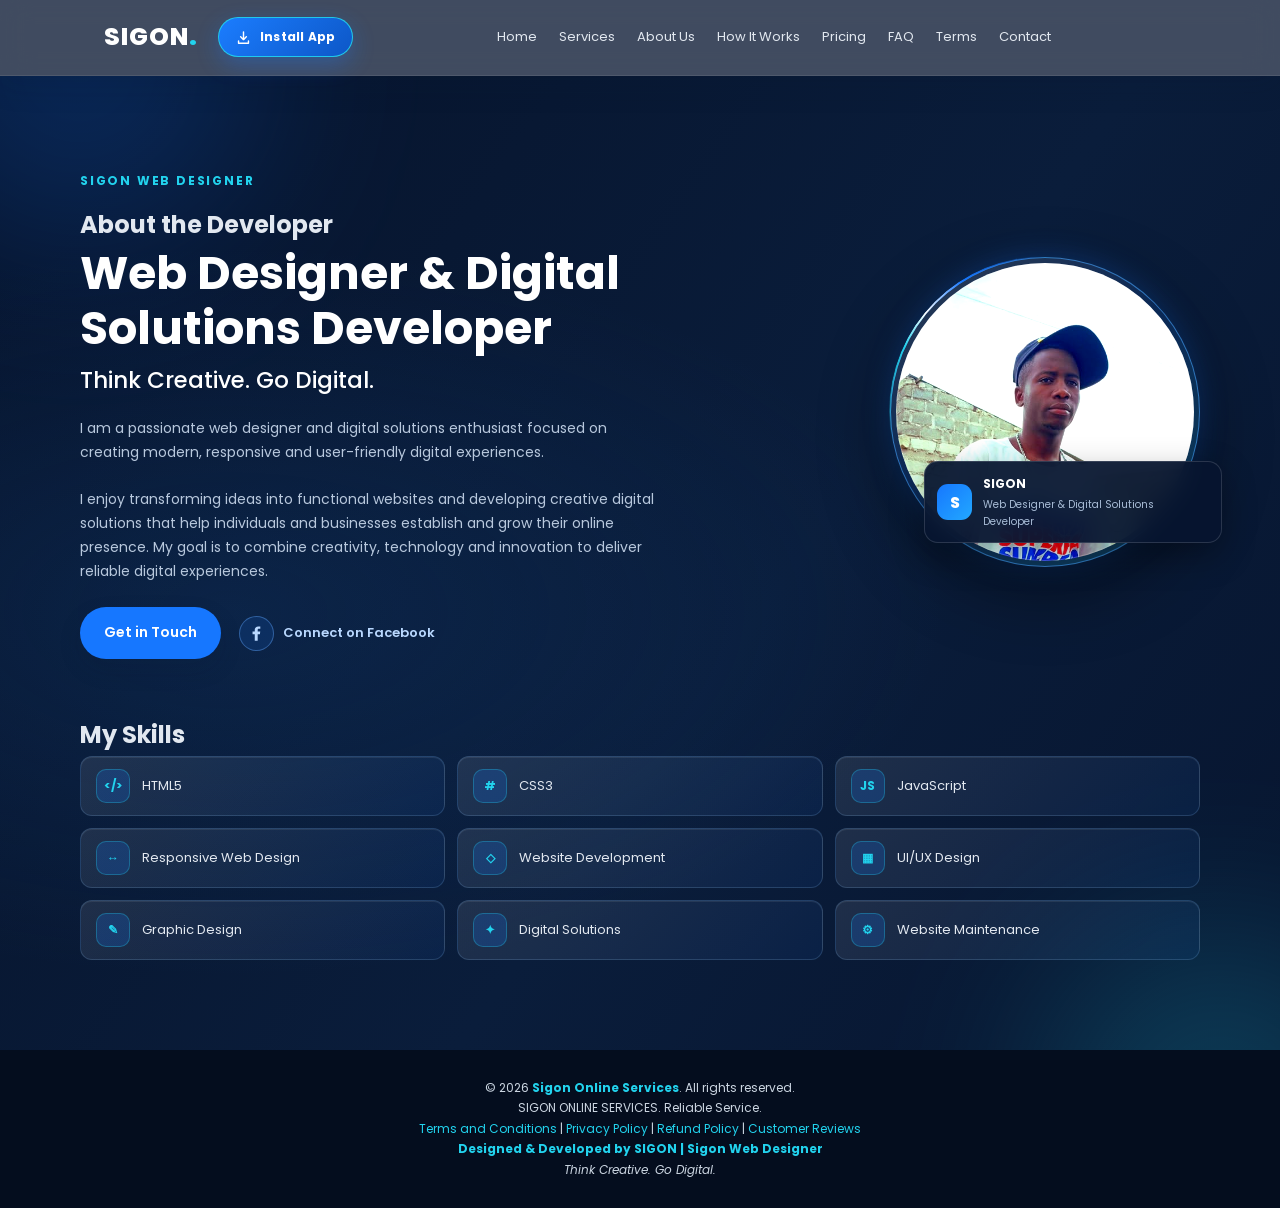
==== commit e6347688: "APP CHANGES" ====
--- a/about.html
+++ b/about.html
@@ -9,7 +9,7 @@
     <meta name="mobile-web-app-capable" content="yes">
     <meta name="apple-mobile-web-app-capable" content="yes">
     <meta name="apple-mobile-web-app-status-bar-style" content="black-translucent">
-    <link rel="manifest" href="manifest.webmanifest">
+    <link rel="manifest" href="manifest.json">
     <link rel="icon" type="image/png" sizes="192x192" href="assets/icon-192.png">
     <link rel="apple-touch-icon" href="assets/icon-192.png">
     <link rel="preconnect" href="https://fonts.googleapis.com">
@@ -22,8 +22,13 @@
     <div class="navbar">
         <a class="logo" href="index.html">SIGON<span>.</span></a>
         <button class="menu-btn" id="menuBtn" aria-label="Toggle navigation" aria-expanded="false">☰</button>
-        <nav id="navMenu" class="nav-links" aria-label="Main navigation">
-            <a href="index.html">Home</a>
+        <nav id="navMenu" class="nav-links" aria-label="Main navigation"><div class="nav-actions">
+                <button type="button" class="install-app-button" id="installAppButton" hidden>
+                    <svg viewBox="0 0 24 24" aria-hidden="true"><path d="M12 3a1 1 0 0 1 1 1v8.59l2.3-2.3a1 1 0 1 1 1.4 1.42l-4 4a1 1 0 0 1-1.4 0l-4-4a1 1 0 1 1 1.4-1.42l2.3 2.3V4a1 1 0 0 1 1-1ZM5 16a1 1 0 0 1 1 1v2h12v-2a1 1 0 1 1 2 0v3a1 1 0 0 1-1 1H5a1 1 0 0 1-1-1v-3a1 1 0 0 1 1-1Z"/></svg>
+                    <span>Install Sigon App</span>
+                </button>
+            </div>
+<a href="index.html">Home</a>
             <a href="services.html">Services</a>
             <a href="about.html" aria-current="page">About Us</a>
             <a href="how-it-works.html">How It Works</a>
@@ -31,13 +36,7 @@
             <a href="faq.html">FAQ</a>
             <a href="terms.html">Terms</a>
             <a href="contact.html">Contact</a>
-            <div class="nav-actions">
-                <button type="button" class="install-app-button" id="installAppButton" hidden>
-                    <svg viewBox="0 0 24 24" aria-hidden="true"><path d="M12 3a1 1 0 0 1 1 1v8.59l2.3-2.3a1 1 0 1 1 1.4 1.42l-4 4a1 1 0 0 1-1.4 0l-4-4a1 1 0 1 1 1.4-1.42l2.3 2.3V4a1 1 0 0 1 1-1ZM5 16a1 1 0 0 1 1 1v2h12v-2a1 1 0 1 1 2 0v3a1 1 0 0 1-1 1H5a1 1 0 0 1-1-1v-3a1 1 0 0 1 1-1Z"/></svg>
-                    <span>Install Sigon App</span>
-                </button>
-            </div>
-        </nav>
+</nav>
     </div>
 </header>
 
@@ -100,7 +99,7 @@
     <div class="install-help-content">
         <button type="button" class="install-help-close" id="installHelpClose" aria-label="Close installation instructions">×</button>
         <span class="install-help-icon" aria-hidden="true">↓</span>
-        <h2 id="installHelpTitle">Install Sigon Earn</h2>
+        <h2 id="installHelpTitle">Install Sigon Online Services</h2>
         <div id="installHelpDescription"></div>
     </div>
 </dialog>
--- a/style.css
+++ b/style.css
@@ -72,6 +72,18 @@
             animation: intro-grid-drift 8s linear infinite;
         }
 
+        .intro-grid,
+        .intro-beam,
+        .intro-particles span,
+        .intro-orbit,
+        .hero,
+        .pricing-hero,
+        .how-hero,
+        .faq-hero,
+        .reviews-hero {
+            animation: none !important;
+        }
+
         .intro-beam {
             position: absolute;
             z-index: -1;
@@ -328,7 +340,7 @@
             padding: 16px 5%;
             display: flex;
             align-items: center;
-            justify-content: space-between;
+            justify-content: flex-start;
             gap: 20px;
         }
 
@@ -352,7 +364,10 @@
         .nav-links {
             display: flex;
             align-items: center;
+            justify-content: center;
             gap: 22px;
+            flex: 1;
+            flex-wrap: wrap;
         }
 
         .nav-links a {
@@ -370,7 +385,7 @@
             display: flex;
             align-items: center;
             gap: 12px;
-            margin-left: 8px;
+            margin: 0;
         }
 
         .install-app-button {
@@ -378,24 +393,26 @@
             align-items: center;
             justify-content: center;
             gap: 8px;
-            padding: 9px 14px;
-            border: 1px solid #22d3ee80;
+            padding: 9px 16px;
+            border: 1px solid rgba(34, 211, 238, 0.9);
             border-radius: 999px;
-            background: linear-gradient(135deg, #1677ff, #1264d8);
-            box-shadow: 0 5px 18px #1677ff33;
+            background: linear-gradient(135deg, #1b7dff 0%, #0d57c7 100%);
+            box-shadow: 0 8px 22px rgba(22, 119, 255, 0.32);
             color: #fff;
             font: inherit;
             font-size: 12px;
-            font-weight: 600;
+            font-weight: 700;
+            letter-spacing: 0.02em;
             white-space: nowrap;
             cursor: pointer;
-            transition: transform .2s ease, box-shadow .2s ease, background .2s ease;
+            transition: transform .2s ease, box-shadow .2s ease, background .2s ease, border-color .2s ease;
         }
 
         .install-app-button:hover {
             transform: translateY(-2px);
-            background: linear-gradient(135deg, #2586ff, #1677ff);
-            box-shadow: 0 8px 24px #1677ff55;
+            background: linear-gradient(135deg, #2b8dff 0%, #1677ff 100%);
+            box-shadow: 0 10px 28px rgba(22, 119, 255, 0.46);
+            border-color: rgba(34, 211, 238, 1);
         }
 
         .install-app-button:focus-visible,
@@ -485,6 +502,7 @@
 
         .menu-btn {
             display: none;
+            margin-left: auto;
             border: 0;
             background: transparent;
             color: white;
@@ -499,7 +517,11 @@
             align-items: center;
             background:
                 linear-gradient(135deg, rgba(7, 21, 47, 0.84), rgba(22, 119, 255, 0.25), rgba(7, 21, 47, 0.76)),
-                url('https://images.unsplash.com/photo-1500530855697-b586d89ba3ee?auto=format&fit=crop&w=1600&q=80') center/cover no-repeat;
+                url('https://images.unsplash.com/photo-1500530855697-b586d89ba3ee?auto=format&fit=crop&w=1600&q=80') center center / cover no-repeat;
+            background-attachment: scroll;
+            background-repeat: no-repeat;
+            background-position: center center;
+            background-size: cover;
             color: white;
             position: relative;
             overflow: hidden;
@@ -1481,13 +1503,26 @@
                 align-items: flex-start;
                 gap: 12px;
                 margin-left: 0;
-            }
-
-            nav .install-app-button {
-                width: 100%;
-                justify-content: flex-start;
-                padding: 12px 14px;
-                font-size: 14px;
+                margin-right: 0;
+                order: 0;
+            }
+
+            .navbar {
+                gap: 8px;
+            }
+
+            .navbar > .nav-actions {
+                width: auto;
+                flex: 0 0 auto;
+                flex-direction: row;
+                align-items: center;
+                margin: 0;
+            }
+
+            .navbar > .nav-actions .install-app-button {
+                width: auto;
+                padding: 8px 10px;
+                font-size: 11px;
             }
 
             .service-grid,
@@ -1574,6 +1609,10 @@
             background-image:
                 linear-gradient(135deg, rgba(7, 21, 47, 0.9), rgba(22, 119, 255, 0.24), rgba(7, 21, 47, 0.86)),
                 url('https://images.unsplash.com/photo-1500530855697-b586d89ba3ee?auto=format&fit=crop&w=1600&q=80');
+            background-attachment: scroll;
+            background-position: center center;
+            background-repeat: no-repeat;
+            background-size: cover;
         }
 
         .pricing-hero h1 {
@@ -2101,6 +2140,10 @@
             background-image:
                 linear-gradient(135deg, rgba(7, 21, 47, 0.9), rgba(22, 119, 255, 0.22), rgba(7, 21, 47, 0.86)),
                 url('https://images.unsplash.com/photo-1500530855697-b586d89ba3ee?auto=format&fit=crop&w=1600&q=80');
+            background-attachment: scroll;
+            background-position: center center;
+            background-repeat: no-repeat;
+            background-size: cover;
         }
 
         .how-hero h1 {
@@ -2423,6 +2466,10 @@
             background-image:
                 linear-gradient(135deg, rgba(7, 21, 47, 0.9), rgba(22, 119, 255, 0.22), rgba(7, 21, 47, 0.87)),
                 url('https://images.unsplash.com/photo-1500530855697-b586d89ba3ee?auto=format&fit=crop&w=1600&q=80');
+            background-attachment: scroll;
+            background-position: center center;
+            background-repeat: no-repeat;
+            background-size: cover;
         }
 
         .faq-hero h1 {
@@ -2846,6 +2893,10 @@
             background-image:
                 linear-gradient(135deg, rgba(7, 21, 47, 0.9), rgba(22, 119, 255, 0.22), rgba(7, 21, 47, 0.87)),
                 url('https://images.unsplash.com/photo-1500530855697-b586d89ba3ee?auto=format&fit=crop&w=1600&q=80');
+            background-attachment: scroll;
+            background-position: center center;
+            background-repeat: no-repeat;
+            background-size: cover;
         }
 
         .reviews-hero h1 {
